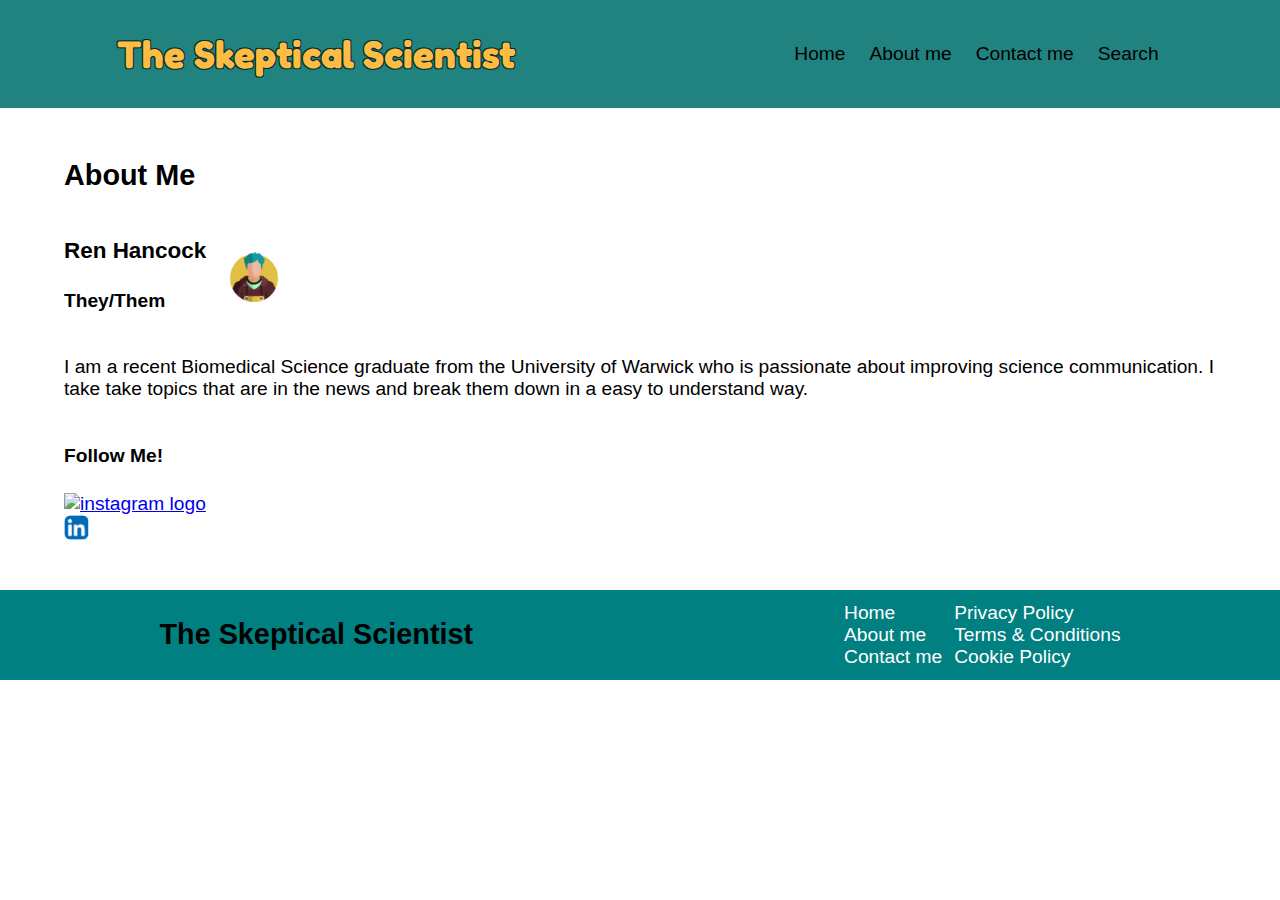
==== about.html @ 0b644840 "Update" ====
<!DOCTYPE html>
<html lang="en">
<head>
    <link rel="stylesheet" href="style.css">
    <link rel="stylesheet" href="about.css">
    <script src="app.js"></script>
    <link rel="stylesheet" href="https://fonts.googleapis.com/css2?family=Fredoka+One&display=swap">
    <meta charset="UTF-8">
    <meta name="viewport" content="width=device-width, initial-scale=1.0">
    <title>The Skeptical Scientist</title>
</head>
<body>
    <header>
        <h1 id="logo">The Skeptical Scientist</h1>
        <nav>
            <ul>
                <li>
                    <a href="index.html" class="navbutton" >Home</a>
                </li>
                <li>
                    <a href="about.html" class="navbutton" >About me</a>
                </li>
                <li>
                    <a href="contact.html" class="navbutton">Contact me</a>
                </li>
                <li>
                    <a href="search.html" class="navbutton">Search</a>
                </li>
            </ul>
        </nav>
    </header>
    <main>
        <h2 id="about-title">About Me</h2>
        <div id="grid-container">
            <div id="personal_info">
                <h3 id="name">Ren Hancock</h3>
                <h4 id="pronouns">They/Them</h4>
            </div>
            <img src="Profile_picture.png" id="profile_picture" alt="Profile picture of a white person with blue hair wearing a red hoodie on a yellow background." width="50" height="50">
            <p id="bio">I am a recent Biomedical Science graduate from the University of Warwick who is passionate about improving science communication. I take take topics that are in the news and break them down in a easy to understand way.</p>
            <h4 id="follow">Follow Me!</h4>
            <div id="social_media">
                <a href="https://www.instagram.com/renh_2025/" target="_blank"><img id="instagram" src="instagram_logo.png" alt="instagram logo" width="25" height="25"></a> 
                <a href="https://www.linkedin.com/in/ren-hancock-466404320/" target="_blank"><img id="LinkedIn" src="LinkedIn_logo.png" alt="LinkedIn logo" width="25" height="25"></a>
            </div>
            
        </div>
    </main>
    <footer>
        <h2>The Skeptical Scientist</h2>
        <section>
            <nav>
                <ul id="footer-navigation">
                    <div>
                        <li><a href="index.html">Home</a></li>
                        <li><a href="about.html">About me</a></li>
                        <li><a href="contact.html">Contact me</a></li>
                    </div>
                    <div>
                        <li><a href="">Privacy Policy</a></li>
                        <li><a href="">Terms & Conditions</a></li>
                        <li><a href="">Cookie Policy</a></li>
                    </div>
                </ul>
            </nav>
        </section>
    </footer>
</body>
</html>
---- style.css ----
body {
    font-family: Helvetica, Arial, sans-serif;
    margin: 0px;
    font-size: 1.5vw;
}

#logo {
    margin: 0px;
    padding: 8px;
    font-family: "Fredoka One", sans-serif;
    text-shadow: 
        1px 1px 0px rgb(4, 48, 48),
        -1px 1px 0px rgb(4, 48, 48),
        1px -1px 0px rgb(4, 48, 48),
        -1px -1px 0px rgb(4, 48, 48);
}

body > header {
    background-color: #218380;
    color: #FFBC42;
    display: flex;
    height: 12vh;
    align-items: center;
    justify-content: space-around;
    position: fixed;
    top: 0;
    left: 0;
    width: 100%;
}

body > header > nav > ul {
    list-style: none;
    text-decoration: none;
    display: flex;
    justify-content: space-around;
}

main {
    padding-top: 12vh;
}

#welcome-text {
    font-size: 2vh;
}

article {
    padding-top: 1vh;
    
}

.navbutton {
    color: rgb(0, 0, 0);
    text-decoration: none;
    padding: 12px;
}

#main-content {
    display: flex;
    flex-direction: row-reverse;
    justify-content: space-around;
}

#main-content > div {
    width: 60%;
}

.fixed-aside {
    position: fixed;
    left: 0;
    height: 100vh;
}

body > footer {
    background-color: teal;
    display: flex;
    height: 10vh;
    align-items: center;
    justify-content: space-around;
}

#footer-navigation {
    display: flex;
    list-style: none;
}

#footer-navigation > div > li {
    margin-left: 12px;
}

#footer-navigation > div > li > a {
    color: white;
    text-decoration: none;
}
---- about.css ----
body {
    font-family: Helvetica, Arial, sans-serif;
    margin: 0px;
    font-size: 1.5vw;
}

main {
    width: 90%;
    height: 90%;
    margin: auto;
    padding-top: 15vh;
    padding-bottom: 5vh;
}

#personal_info {
    grid-area: info;
}

#profile-picture {
    grid-area: profile-picture;
}

#bio {
    grid-area: bio;
}

#follow {
    grid-area: follow;
}

#social_media {
    grid-area: social;
}

#grid-container {
    display: grid;
    grid-template-columns: 1fr 2fr 2fr 2fr;
    grid-template-rows: auto;
    align-items: center;
    justify-content: space-between;
    grid-template-areas: 
    "info profile-picture . ."
    "bio bio bio bio"
    "follow follow follow follow"
    "social . . ."
    ;
}
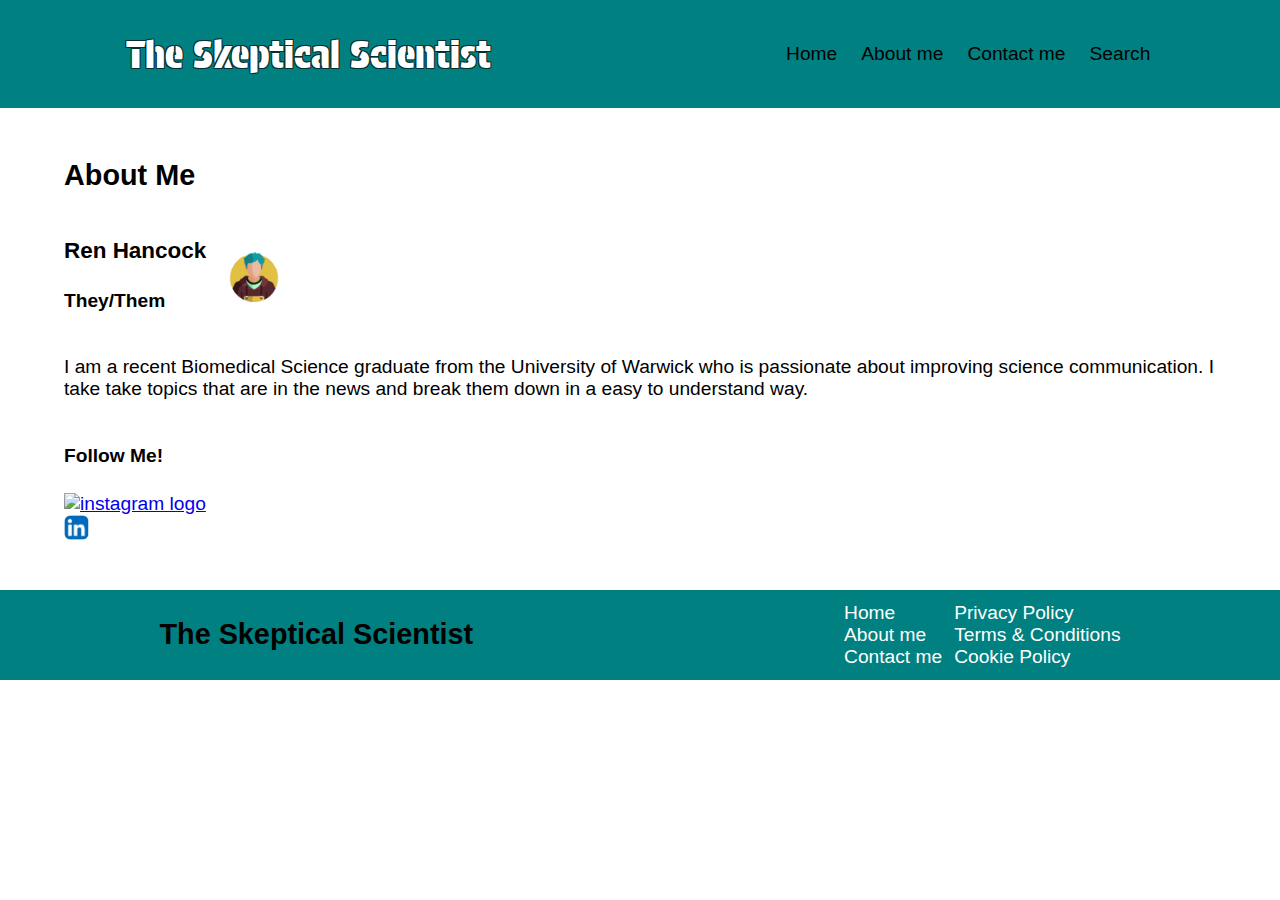
==== commit f3d0e4dc: "update" ====
--- a/about.html
+++ b/about.html
@@ -4,7 +4,7 @@
     <link rel="stylesheet" href="style.css">
     <link rel="stylesheet" href="about.css">
     <script src="app.js"></script>
-    <link rel="stylesheet" href="https://fonts.googleapis.com/css2?family=Fredoka+One&display=swap">
+    <link href="https://fonts.googleapis.com/css2?family=Protest+Guerrilla&display=swap" rel="stylesheet">
     <meta charset="UTF-8">
     <meta name="viewport" content="width=device-width, initial-scale=1.0">
     <title>The Skeptical Scientist</title>
--- a/style.css
+++ b/style.css
@@ -7,7 +7,9 @@
 #logo {
     margin: 0px;
     padding: 8px;
-    font-family: "Fredoka One", sans-serif;
+    font-family: "Protest Guerrilla", sans-serif;
+    font-weight: 400;
+    font-style: normal;
     text-shadow: 
         1px 1px 0px rgb(4, 48, 48),
         -1px 1px 0px rgb(4, 48, 48),
@@ -16,8 +18,8 @@
 }
 
 body > header {
-    background-color: #218380;
-    color: #FFBC42;
+    background-color: Teal;
+    color: white;
     display: flex;
     height: 12vh;
     align-items: center;
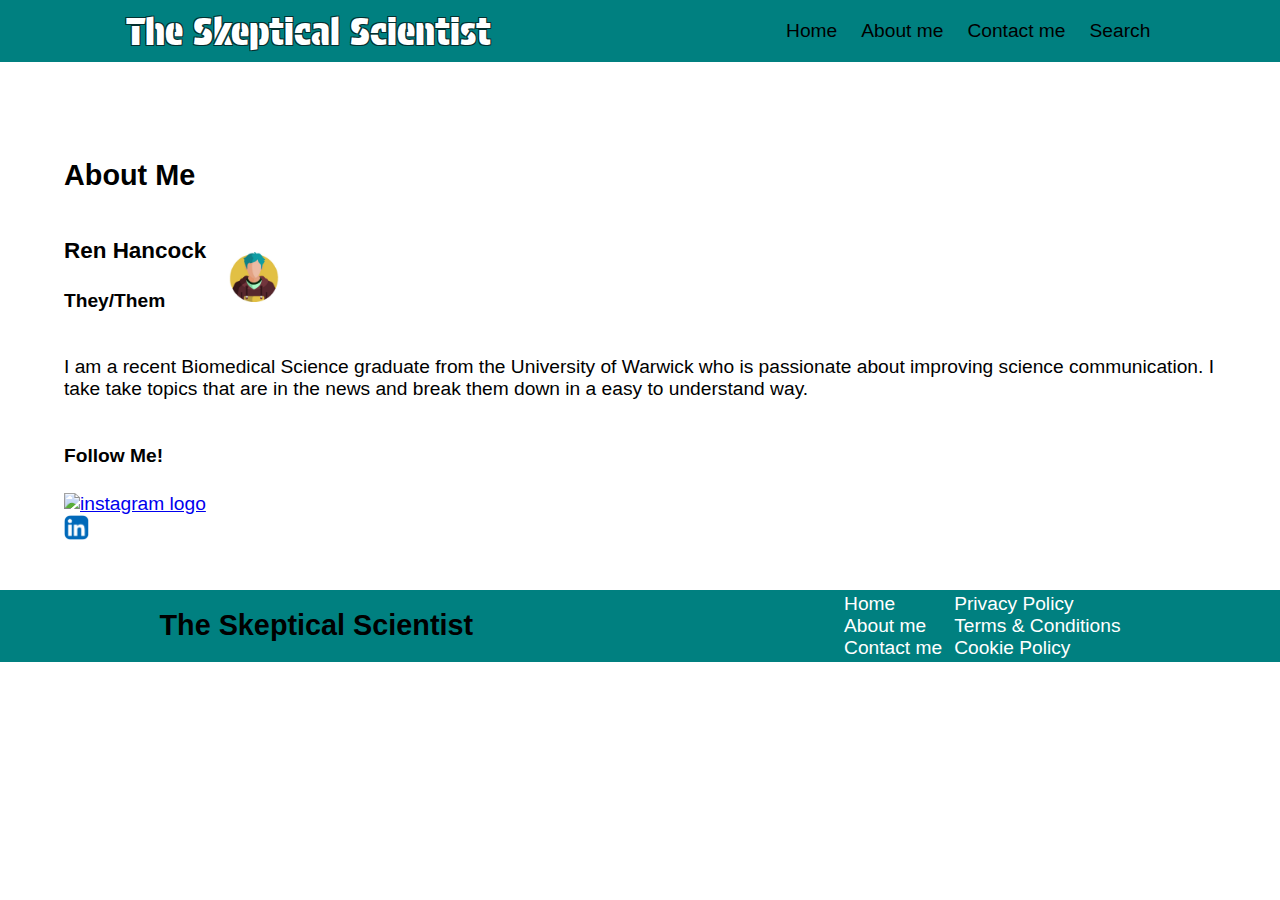
==== commit 18c892f2: "update" ====
--- a/about.html
+++ b/about.html
@@ -5,9 +5,10 @@
     <link rel="stylesheet" href="about.css">
     <script src="app.js"></script>
     <link href="https://fonts.googleapis.com/css2?family=Protest+Guerrilla&display=swap" rel="stylesheet">
+    <link rel="stylesheet" href="https://cdnjs.cloudflare.com/ajax/libs/font-awesome/4.7.0/css/font-awesome.min.css">
     <meta charset="UTF-8">
     <meta name="viewport" content="width=device-width, initial-scale=1.0">
-    <title>The Skeptical Scientist</title>
+    <title>The Skeptical Scientist - About Me</title>
 </head>
 <body>
     <header>
--- a/style.css
+++ b/style.css
@@ -20,8 +20,9 @@
 body > header {
     background-color: Teal;
     color: white;
+    overflow: hidden;
     display: flex;
-    height: 12vh;
+    flex-direction: row;
     align-items: center;
     justify-content: space-around;
     position: fixed;
@@ -37,17 +38,51 @@
     justify-content: space-around;
 }
 
-main {
-    padding-top: 12vh;
+.topnav a:hover {
+    background-color: rgb(1, 66, 66);
+    color: white;
 }
 
-#welcome-text {
-    font-size: 2vh;
+.topnav a.active {
+    background-color: rgb(8, 213, 213);
+    color: black;
 }
 
-article {
-    padding-top: 1vh;
-    
+@media screen and (min-width: 600px) {
+    .topnav .icon {
+        display: none;
+    }
+}
+
+@media screen and (max-width: 600px) {
+    .topnav li:not(:first-child) {
+        display: none;
+    }
+    .topnav li.icon {
+      float: inline-start;
+      display: block;
+      padding-left: 5vw;
+      color: white;
+    }
+}
+
+@media screen and (max-width: 600px) {
+    .topnav.responsive {position: relative;}
+    .topnav.responsive a.icon {
+      position: absolute;
+      right: 0;
+      top: 0;
+      color: white;
+    }
+    .topnav.responsive a {
+      text-align: left;
+      color: white;
+      flex-direction: column;
+    }
+}
+
+main {
+    padding-top: 6em;
 }
 
 .navbutton {
@@ -56,26 +91,10 @@
     padding: 12px;
 }
 
-#main-content {
-    display: flex;
-    flex-direction: row-reverse;
-    justify-content: space-around;
-}
-
-#main-content > div {
-    width: 60%;
-}
-
-.fixed-aside {
-    position: fixed;
-    left: 0;
-    height: 100vh;
-}
-
 body > footer {
     background-color: teal;
     display: flex;
-    height: 10vh;
+    height: 8vh;
     align-items: center;
     justify-content: space-around;
 }
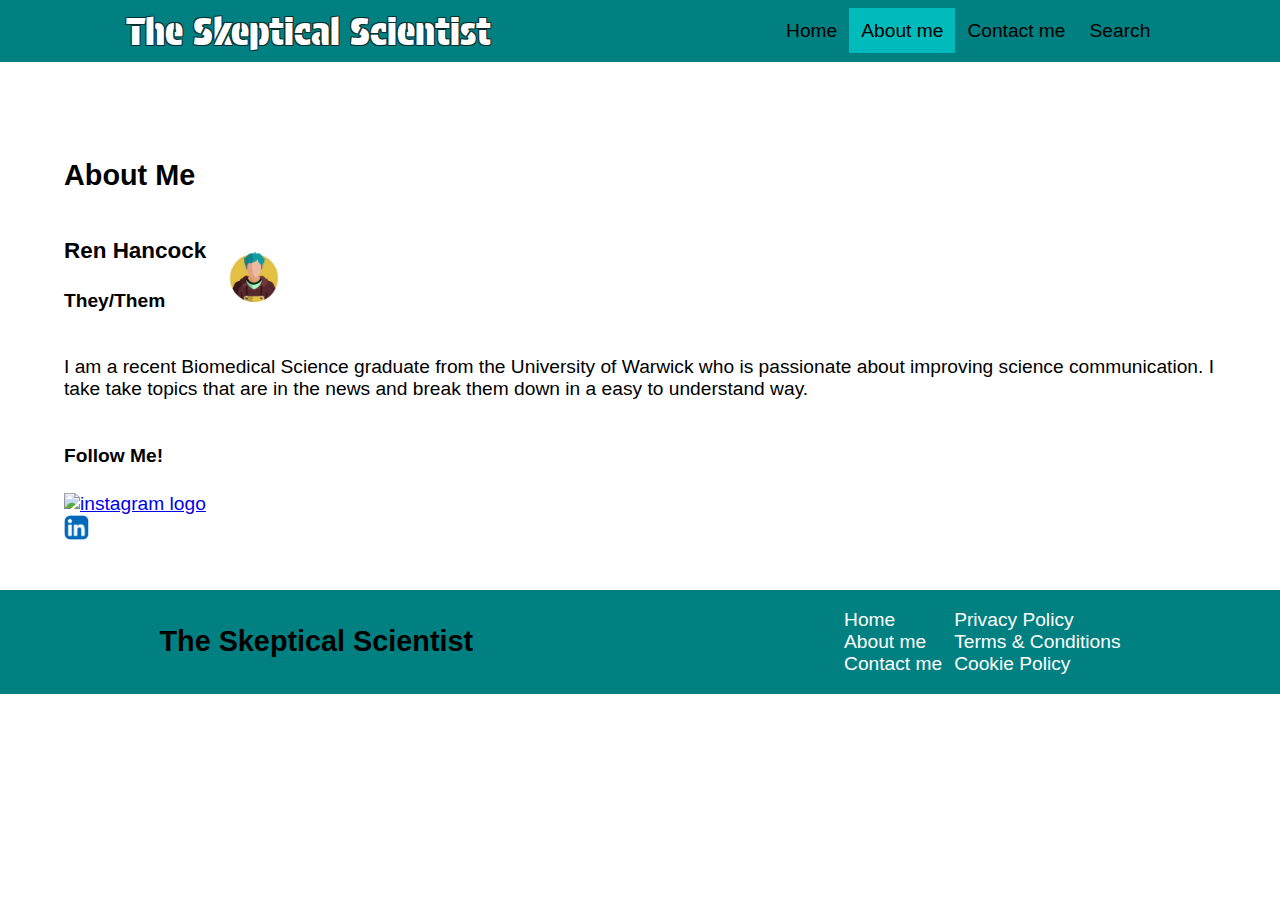
==== commit e8af0245: "Update" ====
--- a/about.html
+++ b/about.html
@@ -13,19 +13,24 @@
 <body>
     <header>
         <h1 id="logo">The Skeptical Scientist</h1>
-        <nav>
+        <nav class="topnav" id="mytopnav">
             <ul>
                 <li>
                     <a href="index.html" class="navbutton" >Home</a>
                 </li>
                 <li>
-                    <a href="about.html" class="navbutton" >About me</a>
+                    <a href="about.html" class="navbutton active" >About me</a>
                 </li>
                 <li>
                     <a href="contact.html" class="navbutton">Contact me</a>
                 </li>
                 <li>
                     <a href="search.html" class="navbutton">Search</a>
+                </li>
+                <li class="icon">
+                    <a href="javascript:void(0);" class="icon" onclick="myFunction()">
+                        <i class="fa fa-bars"></i>
+                    </a>
                 </li>
             </ul>
         </nav>
--- a/style.css
+++ b/style.css
@@ -44,7 +44,7 @@
 }
 
 .topnav a.active {
-    background-color: rgb(8, 213, 213);
+    background-color: rgb(0, 187, 187);
     color: black;
 }
 
@@ -82,7 +82,7 @@
 }
 
 main {
-    padding-top: 6em;
+    padding-top: 5em;
 }
 
 .navbutton {
@@ -94,7 +94,7 @@
 body > footer {
     background-color: teal;
     display: flex;
-    height: 8vh;
+    overflow: hidden;
     align-items: center;
     justify-content: space-around;
 }
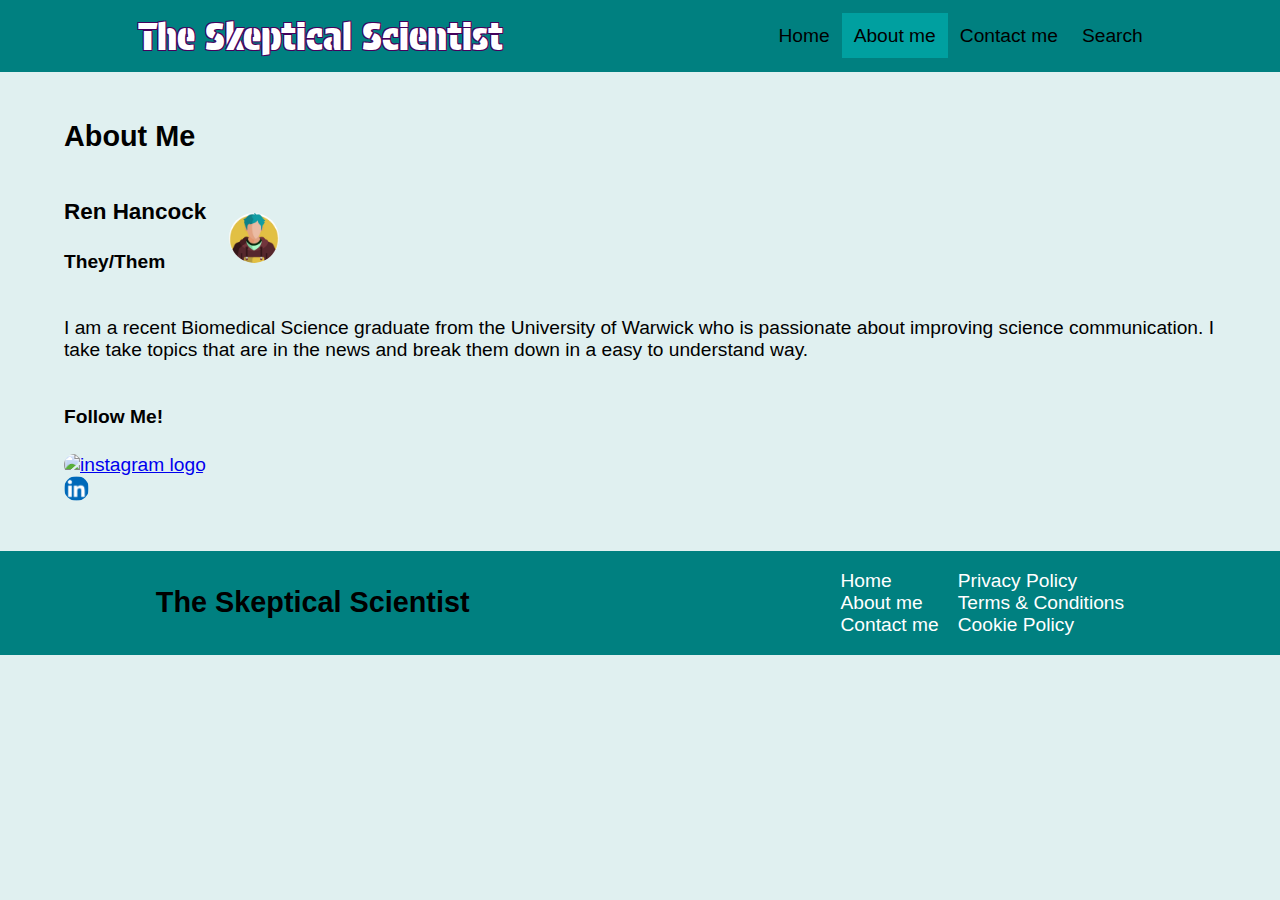
==== commit d744bdbf: "Update" ====
--- a/about.html
+++ b/about.html
@@ -12,7 +12,7 @@
 </head>
 <body>
     <header>
-        <h1 id="logo">The Skeptical Scientist</h1>
+        <h1 id="logo"><a href="index.html">The Skeptical Scientist</a></h1>
         <nav class="topnav" id="mytopnav">
             <ul>
                 <li>
--- a/style.css
+++ b/style.css
@@ -2,20 +2,30 @@
     font-family: Helvetica, Arial, sans-serif;
     margin: 0px;
     font-size: 1.5vw;
+    background-color: #0080801f;
 }
 
 #logo {
     margin: 0px;
-    padding: 8px;
+    padding: 1vw;
     font-family: "Protest Guerrilla", sans-serif;
     font-weight: 400;
     font-style: normal;
+    text-decoration: none;
+    color: white;
     text-shadow: 
-        1px 1px 0px rgb(4, 48, 48),
-        -1px 1px 0px rgb(4, 48, 48),
-        1px -1px 0px rgb(4, 48, 48),
-        -1px -1px 0px rgb(4, 48, 48);
+        1px 1px 0px #45015d,
+        -1px 1px 0px #45015d,
+        1px -1px 0px #45015d,
+        -1px -1px 0px #45015d;
 }
+
+#logo a {
+    text-decoration: none;
+    color: white;
+}
+
+
 
 body > header {
     background-color: Teal;
@@ -36,48 +46,59 @@
     text-decoration: none;
     display: flex;
     justify-content: space-around;
+    padding: 0;
+    margin: 0;
 }
 
 .topnav a:hover {
-    background-color: rgb(1, 66, 66);
+    background-color: rgb(0, 54, 54);
     color: white;
 }
 
 .topnav a.active {
-    background-color: rgb(0, 187, 187);
+    background-color: rgba(0, 187, 187, 0.541);
     color: black;
+}
+.topnav a.active:hover {
+    background-color: rgb(0, 54, 54);
+    color: white;
 }
 
 @media screen and (min-width: 600px) {
-    .topnav .icon {
+    .icon {
         display: none;
     }
 }
 
 @media screen and (max-width: 600px) {
-    .topnav li:not(:first-child) {
+    .topnav {
+        color: black;
+        display: flex;
+        flex-direction: column;
+    }
+    .topnav ul {
+        list-style: none;
+        text-decoration: none;
+        display: flex;
+        justify-content: space-around;
+        padding: 1em;
+        margin: 1em;
+    }
+    .navbutton {
+        float: none;
         display: none;
     }
-    .topnav li.icon {
-      float: inline-start;
+    .topnav a.icon {
       display: block;
-      padding-left: 5vw;
-      color: white;
+      position: absolute;
     }
-}
-
-@media screen and (max-width: 600px) {
-    .topnav.responsive {position: relative;}
-    .topnav.responsive a.icon {
-      position: absolute;
-      right: 0;
-      top: 0;
-      color: white;
+    .responsive ul {
+        display: flex;
+        flex-direction: column;
+        background-color: teal;
     }
-    .topnav.responsive a {
+    .responsive ul li a {
       text-align: left;
-      color: white;
-      flex-direction: column;
     }
 }
 
@@ -97,6 +118,7 @@
     overflow: hidden;
     align-items: center;
     justify-content: space-around;
+    width: 100%;
 }
 
 #footer-navigation {
@@ -105,7 +127,7 @@
 }
 
 #footer-navigation > div > li {
-    margin-left: 12px;
+    margin-left: 1em;
 }
 
 #footer-navigation > div > li > a {
--- a/about.css
+++ b/about.css
@@ -8,8 +8,11 @@
     width: 90%;
     height: 90%;
     margin: auto;
-    padding-top: 15vh;
     padding-bottom: 5vh;
+}
+
+img {
+    border-radius: 20em;
 }
 
 #personal_info {
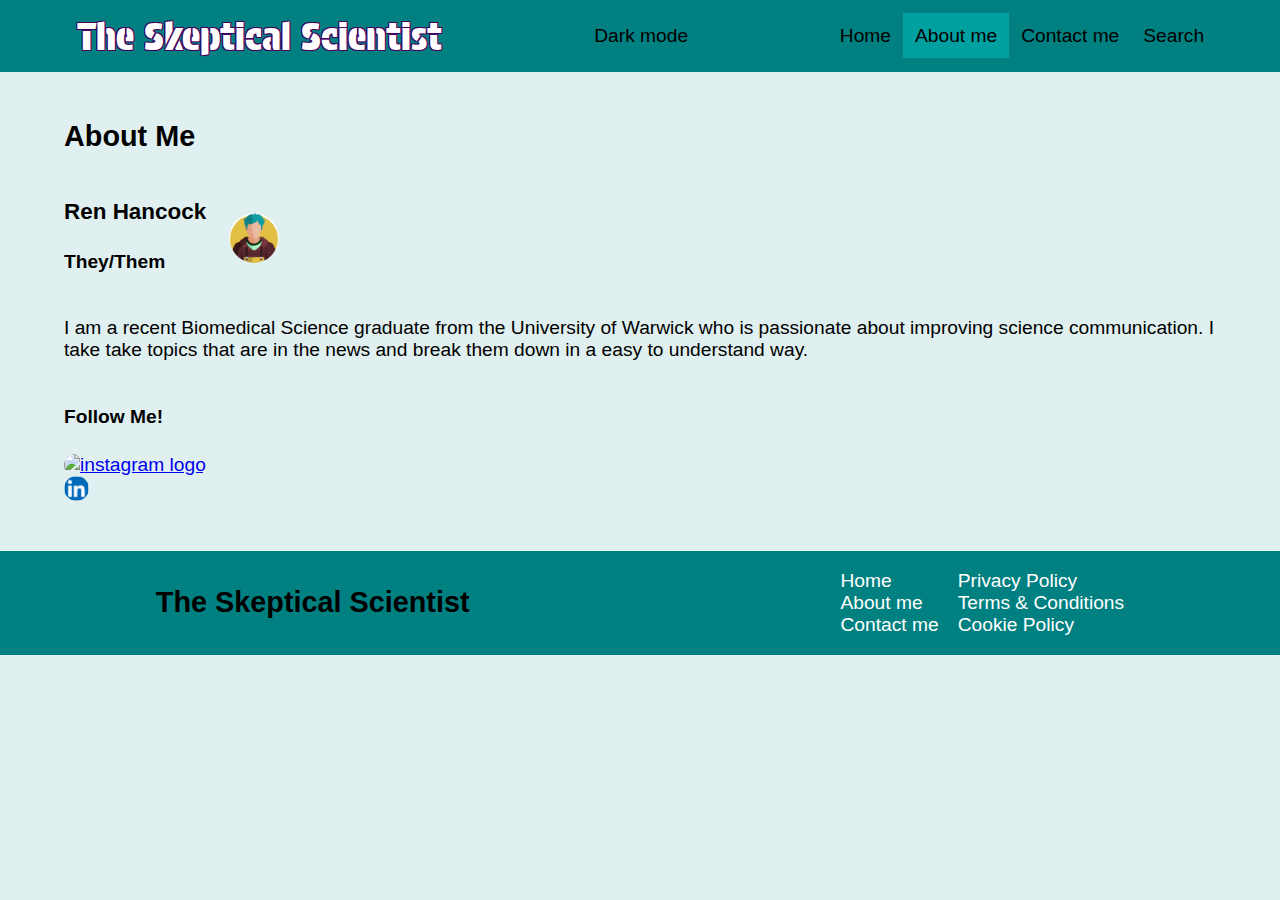
==== commit 934bb999: "update" ====
--- a/about.html
+++ b/about.html
@@ -13,6 +13,7 @@
 <body>
     <header>
         <h1 id="logo"><a href="index.html">The Skeptical Scientist</a></h1>
+        <button onclick="myFunction()">Dark mode</button>
         <nav class="topnav" id="mytopnav">
             <ul>
                 <li>
--- a/style.css
+++ b/style.css
@@ -3,6 +3,11 @@
     margin: 0px;
     font-size: 1.5vw;
     background-color: #0080801f;
+}
+
+.dark-mode {
+    background-color: rgb(0, 28, 28);
+    color: rgb(96, 189, 189);
 }
 
 #logo {
@@ -25,7 +30,9 @@
     color: white;
 }
 
-
+.dark-mode #logo a {
+    color: rgb(198, 198, 198);;
+}
 
 body > header {
     background-color: Teal;
@@ -50,6 +57,12 @@
     margin: 0;
 }
 
+.navbutton {
+    color: rgb(0, 0, 0);
+    text-decoration: none;
+    padding: 12px;
+}
+
 .topnav a:hover {
     background-color: rgb(0, 54, 54);
     color: white;
@@ -60,6 +73,19 @@
     color: black;
 }
 .topnav a.active:hover {
+    background-color: rgb(0, 54, 54);
+    color: white;
+}
+
+header > button {
+    padding: 12px;
+    background-color: teal;
+    border: none;
+    font-size: 1.5vw;
+    justify-self: end;
+}
+
+header > button:hover {
     background-color: rgb(0, 54, 54);
     color: white;
 }
@@ -106,12 +132,6 @@
     padding-top: 5em;
 }
 
-.navbutton {
-    color: rgb(0, 0, 0);
-    text-decoration: none;
-    padding: 12px;
-}
-
 body > footer {
     background-color: teal;
     display: flex;
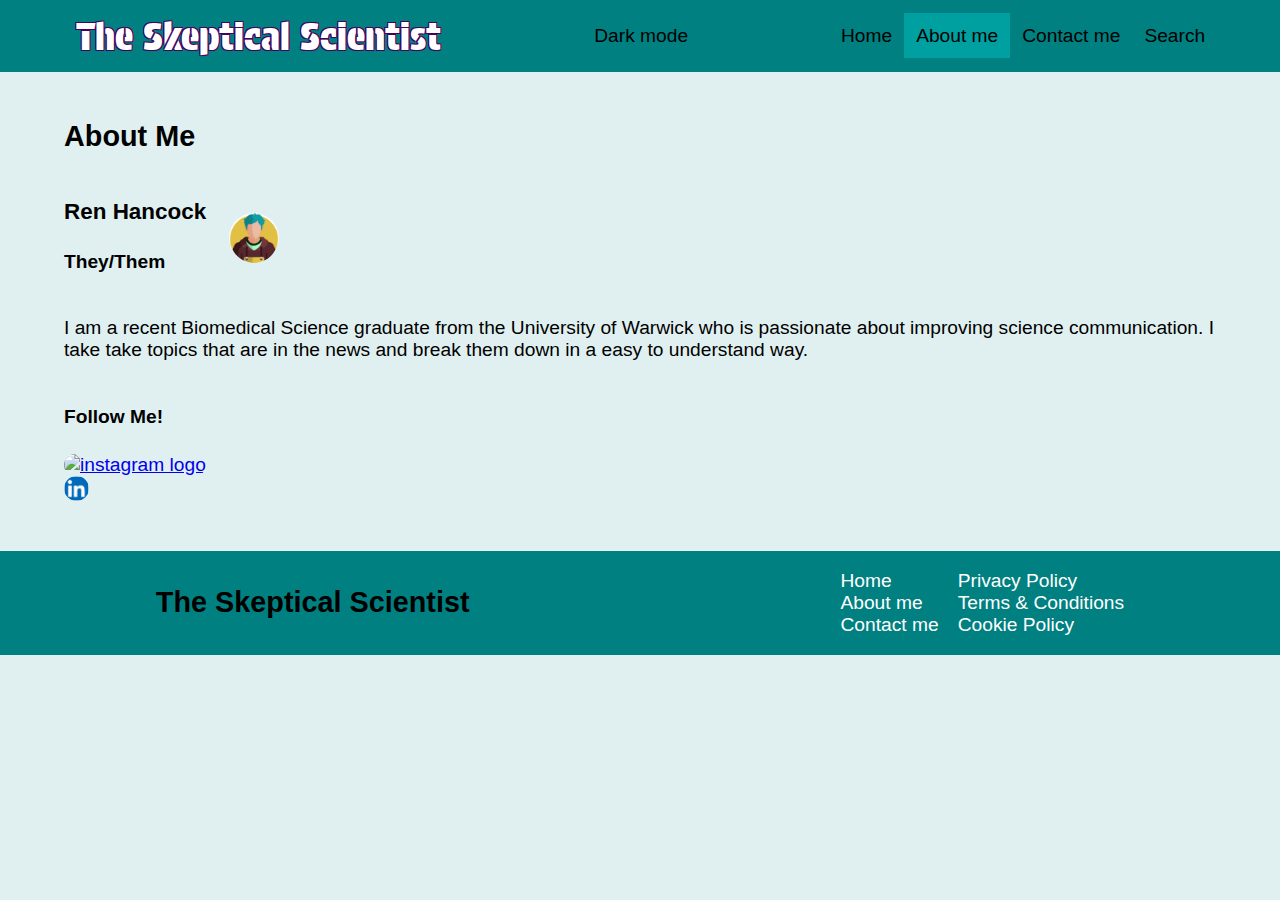
==== commit fa70ad09: "Update dark mode" ====
--- a/about.html
+++ b/about.html
@@ -10,10 +10,10 @@
     <meta name="viewport" content="width=device-width, initial-scale=1.0">
     <title>The Skeptical Scientist - About Me</title>
 </head>
-<body>
+<body onload="onload()">
     <header>
         <h1 id="logo"><a href="index.html">The Skeptical Scientist</a></h1>
-        <button onclick="myFunction()">Dark mode</button>
+        <button onclick="darkMode()">Dark mode</button>
         <nav class="topnav" id="mytopnav">
             <ul>
                 <li>
--- a/style.css
+++ b/style.css
@@ -7,7 +7,17 @@
 
 .dark-mode {
     background-color: rgb(0, 28, 28);
-    color: rgb(96, 189, 189);
+    color: rgb(158, 158, 158);
+}
+
+.dark-mode button {
+    background-color: rgb(0, 64, 64);
+    border: none;
+    color: rgb(158, 158, 158);
+}
+
+.dark-mode button:hover {
+    background-color: rgb(0, 99, 99);
 }
 
 #logo {
@@ -72,6 +82,12 @@
     background-color: rgba(0, 187, 187, 0.541);
     color: black;
 }
+
+.dark-mode .topnav a.active {
+    background-color: rgb(0, 64, 64);
+    color: rgb(158, 158, 158);
+}
+
 .topnav a.active:hover {
     background-color: rgb(0, 54, 54);
     color: white;
@@ -83,6 +99,7 @@
     border: none;
     font-size: 1.5vw;
     justify-self: end;
+    padding: 1.7vh;
 }
 
 header > button:hover {
